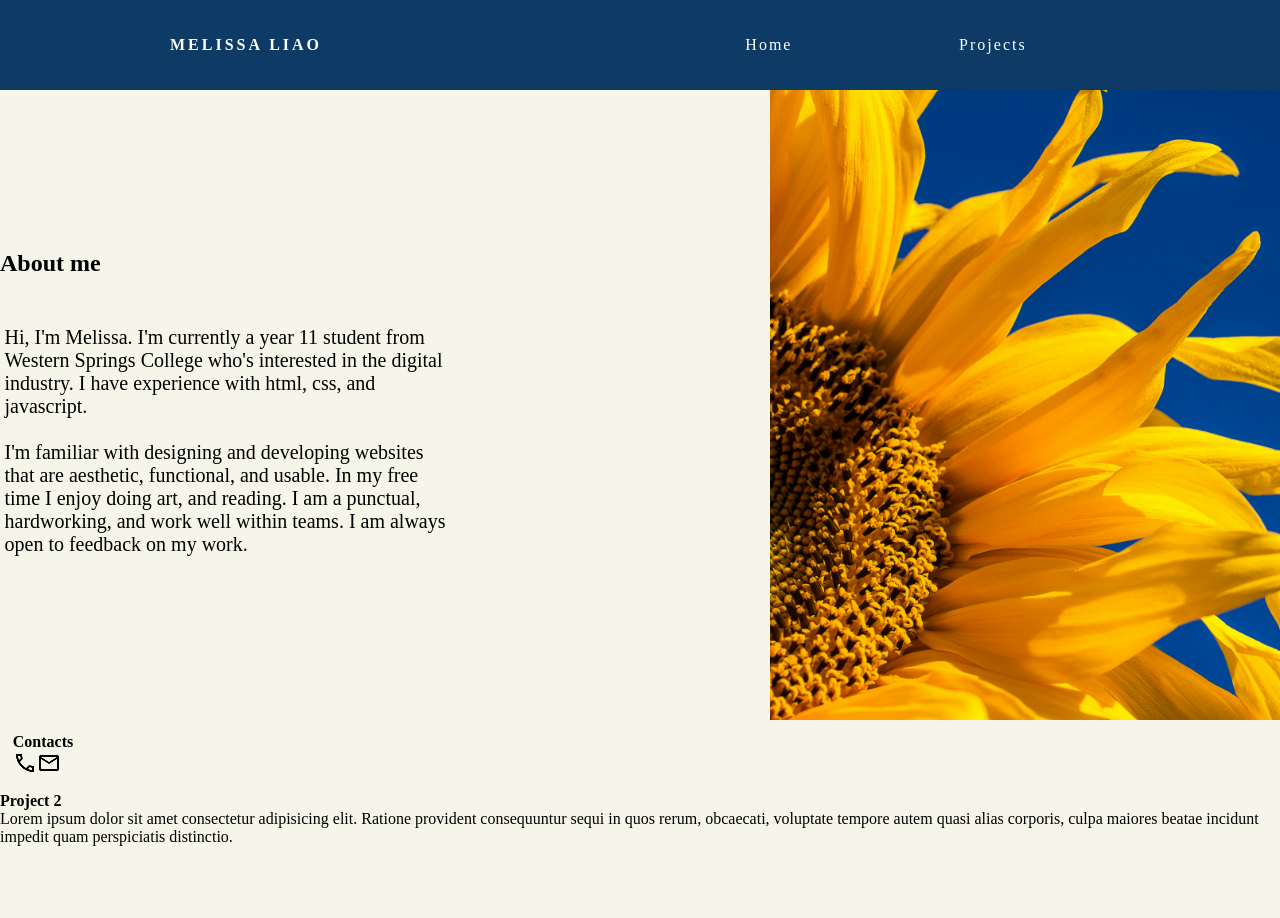
==== index.html @ 502cbdad "Adding Project 2 framework Adding html framework for project 2" ====
<!DOCTYPE html>
<html lang="en">
<head>
    <meta charset="UTF-8">
    <meta name="viewport" content="width=device-width, initial-scale=1.0">
    <title>Melissa Liao's Portfolio</title>
    <link rel="stylesheet" href="style.css">

    <!--FONTS-->

    <!--DM SERIF TEXT-->
    <link rel="preconnect" href="https://fonts.googleapis.com">
<link rel="preconnect" href="https://fonts.gstatic.com" crossorigin>
<link href="https://fonts.googleapis.com/css2?family=DM+Serif+Text:ital@0;1&display=swap" rel="stylesheet">

    <!--POPPINS-->
<link rel="preconnect" href="https://fonts.googleapis.com">
<link rel="preconnect" href="https://fonts.gstatic.com" crossorigin>
<link href="https://fonts.googleapis.com/css2?family=DM+Serif+Text:ital@0;1&family=Poppins:ital,wght@0,100;0,200;0,300;0,400;0,500;0,600;0,700;0,800;0,900;1,100;1,200;1,300;1,400;1,500;1,600;1,700;1,800;1,900&display=swap" rel="stylesheet">

</head>
<body>
    <!--NAVIGATION BAR-->
<nav>
    <div class="logo">
        <h4>Melissa Liao</h4>
    </div>
    
    <ul class="nav-links">
        <li><a href="index.html">Home</a></li>
        <li><a href="project_1.html">Projects</a></li>
    </ul>
</nav>

<!--ABOUT ME-->

<div class="container">
<div class="aboutme">
<h3>About me</h3>
<p>Hi, I'm Melissa. I'm currently a year 11 student from Western Springs College who's interested in the digital industry.
I have experience with html, css, and javascript. <br><br>I'm familiar with designing and developing websites that are aesthetic, functional, and usable. In my free time I enjoy doing art, and reading. I am a punctual, hardworking, and work well within teams. I am always open to feedback on my work.</p>
</div>

<!--Big image for about me page-->
<div class="homepage-img">
    <img src="/Portfolio_images/about_me_image.jpg">
</div>
</div>
<!--Contacts-->
<div class="contacts">
    <h4>Contacts</h4>
    <ul class="contact-ul">
        <li><a href="tel:+64 28 419 1851"><img src="/Portfolio_images/call_icon.png"></a></li>
        <li><a href="mailto:MelissaLiao1852@gmail.com"><img src="/Portfolio_images/mail_icon.png"></a></li>
    </ul>
</div>


<!--Project 2-->
<div class="project_2">
    <h4>Project 2</h4>
    <p>Lorem ipsum dolor sit amet consectetur adipisicing elit. Ratione provident consequuntur sequi in quos rerum, obcaecati, voluptate tempore autem quasi alias corporis, culpa maiores beatae incidunt impedit quam perspiciatis distinctio.</p>
    <ul>
        <li><a href=""></a></li>
        <li><a href=""></a></li>
        <li><a href=""></a></li>
    </ul>
    <img>
    <img>
    <img>
</div>
</body>
</html>
---- style.css ----
*{
    margin: 0;
    padding: 0;
    box-sizing: border-box;
    
}

body{
    background-color: #F6F5E9;
}


nav{
    display: flex;
    justify-content: space-around;
    align-items: center;
    min-height: 10vh;
    background-color: #0D3B66;
    font-family: 'DM serif';
    position: sticky;
    top: 0;
}

.logo {
    color: #FFFFFF;
    text-transform: uppercase;
    letter-spacing: 3px;
    
}

.nav-links{
    display: flex;
    justify-content: space-around;
    width: 35%;
}
.nav-links li{
    list-style: none;
}

.nav-links a{
    color: #FFFFFF;
    text-decoration: none;
    letter-spacing: 2px;
    font-size: 16px;
    transition: color 0.3s ease;
    
}

.nav-links a:hover{
    color: #ffe0b0;
    text-decoration: none;
    letter-spacing: 2px;
    font-size: 16px;
    
}

.contact-ul{
    display: flex;
    align-items: center;
}

.contact-ul li{
    list-style: none;
}

.homepage-img img {
    max-height: 70vh;
    display: flex;
    justify-content: center;

   
   
}

.aboutme p{
    display: flex;
    justify-content: space-between;
    max-width: 70vh;
    min-width: 50vh;
    padding:1%;
    font-family: DM serif;
    font-size: 20px;
}

.aboutme h3{
    padding-bottom: 10%;
    display: flex;
    font-family: DM serif;
    font-size: 24px;
}

.contacts {
    padding: 1%;
}

.container {
    display: flex;
    align-items: center;
    gap: 320px;
}

.projectcontainer{
    display: flex;
    align-items: flex-start;
    justify-content: space-around;
    flex-direction: column;
}
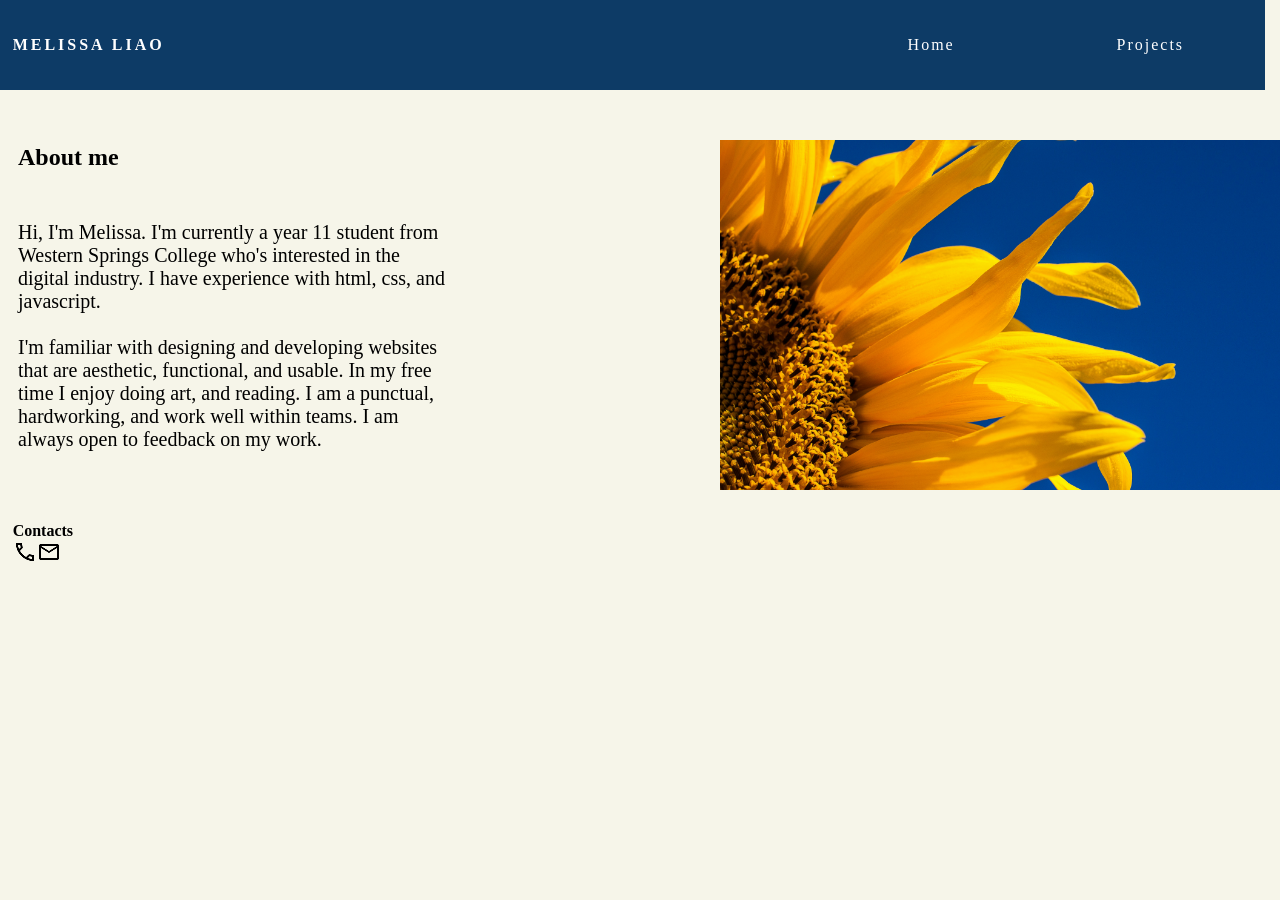
==== commit 674db7ab: "Relocated Project 2 Moved project 2 to project page. Renamed project1 page to project page for a scr" ====
--- a/index.html
+++ b/index.html
@@ -28,7 +28,7 @@
     
     <ul class="nav-links">
         <li><a href="index.html">Home</a></li>
-        <li><a href="project_1.html">Projects</a></li>
+        <li><a href="projects.html">Projects</a></li>
     </ul>
 </nav>
 
@@ -56,18 +56,6 @@
 </div>
 
 
-<!--Project 2-->
-<div class="project_2">
-    <h4>Project 2</h4>
-    <p>Lorem ipsum dolor sit amet consectetur adipisicing elit. Ratione provident consequuntur sequi in quos rerum, obcaecati, voluptate tempore autem quasi alias corporis, culpa maiores beatae incidunt impedit quam perspiciatis distinctio.</p>
-    <ul>
-        <li><a href=""></a></li>
-        <li><a href=""></a></li>
-        <li><a href=""></a></li>
-    </ul>
-    <img>
-    <img>
-    <img>
-</div>
+
 </body>
 </html>
--- a/style.css
+++ b/style.css
@@ -5,14 +5,21 @@
     
 }
 
+html{
+    scrollbar-gutter: stable;
+
+}
+
 body{
     background-color: #F6F5E9;
 }
 
 
+/*NAVIGATION BAR*/
 nav{
     display: flex;
-    justify-content: space-around;
+    justify-content: space-between;
+    padding-left: 1%;
     align-items: center;
     min-height: 10vh;
     background-color: #0D3B66;
@@ -53,7 +60,7 @@
     font-size: 16px;
     
 }
-
+/*CONTACTS*/
 .contact-ul{
     display: flex;
     align-items: center;
@@ -63,21 +70,28 @@
     list-style: none;
 }
 
-.homepage-img img {
-    max-height: 70vh;
-    display: flex;
-    justify-content: center;
+/*HOMEPAGE INFO*/
 
-   
-   
+.homepage-img img{
+    padding-top: 7%;
+    width: 720px;
+    height: 400px;
+    object-fit: cover;
+    margin-right: 0;
+    margin-bottom: 15px;
+    object-position: left;
 }
 
+
+
 .aboutme p{
+    
     display: flex;
     justify-content: space-between;
     max-width: 70vh;
     min-width: 50vh;
     padding:1%;
+    padding-left: 4%;
     font-family: DM serif;
     font-size: 20px;
 }
@@ -87,6 +101,7 @@
     display: flex;
     font-family: DM serif;
     font-size: 24px;
+    padding-left: 4%;
 }
 
 .contacts {
@@ -96,8 +111,10 @@
 .container {
     display: flex;
     align-items: center;
-    gap: 320px;
+    gap: 30vh;
 }
+
+/*PROJECTS PAGE*/
 
 .projectcontainer{
     display: flex;
@@ -106,3 +123,25 @@
     flex-direction: column;
 }
 
+.projectcontainer h4{
+    padding-bottom: 10%;
+    display: flex;
+    font-family: DM serif;
+    font-size: 24px;
+    padding-left: 4%;
+
+}
+
+.projectcontainer p{
+    display: flex;
+    justify-content: space-between;
+    max-width: 70vh;
+    min-width: 50vh;
+    padding:1%;
+    padding-left: 4%;
+    font-family: DM serif;
+    font-size: 20px;
+
+
+}
+
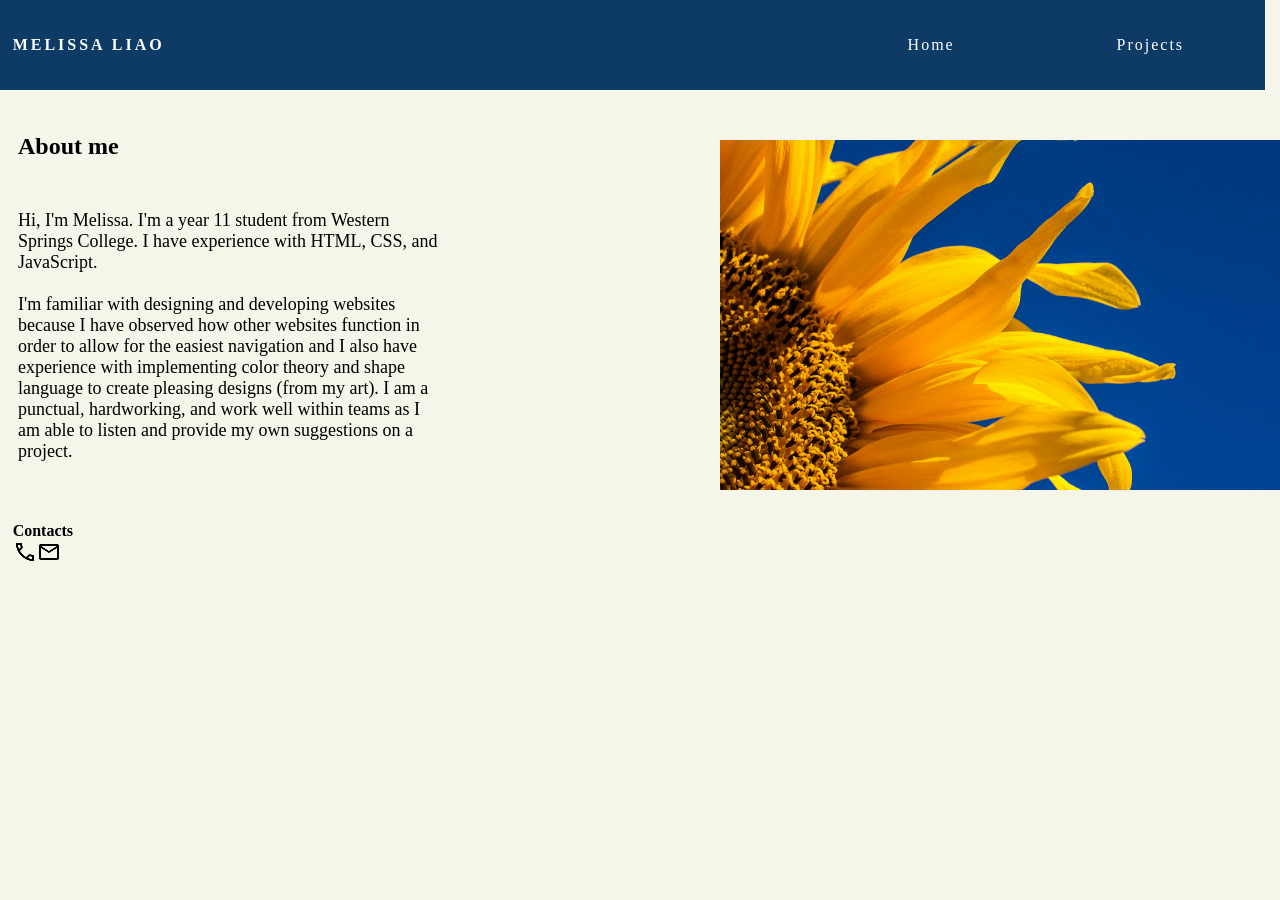
==== commit b8b5b9bc: "Added to my About me paragraph Made it so employers will understand my skills better." ====
--- a/index.html
+++ b/index.html
@@ -37,8 +37,8 @@
 <div class="container">
 <div class="aboutme">
 <h3>About me</h3>
-<p>Hi, I'm Melissa. I'm currently a year 11 student from Western Springs College who's interested in the digital industry.
-I have experience with html, css, and javascript. <br><br>I'm familiar with designing and developing websites that are aesthetic, functional, and usable. In my free time I enjoy doing art, and reading. I am a punctual, hardworking, and work well within teams. I am always open to feedback on my work.</p>
+<p>Hi, I'm Melissa. I'm a year 11 student from Western Springs College.
+I have experience with HTML, CSS, and JavaScript. <br><br>I'm familiar with designing and developing websites because I have observed how other websites function in order to allow for the easiest navigation and I also have experience with implementing color theory and shape language to create pleasing designs (from my art). I am a punctual, hardworking, and work well within teams as I am able to listen and provide my own suggestions on a project.</p>
 </div>
 
 <!--Big image for about me page-->
--- a/style.css
+++ b/style.css
@@ -93,7 +93,7 @@
     padding:1%;
     padding-left: 4%;
     font-family: DM serif;
-    font-size: 20px;
+    font-size: 18px;
 }
 
 .aboutme h3{
@@ -115,33 +115,97 @@
 }
 
 /*PROJECTS PAGE*/
-
-.projectcontainer{
-    display: flex;
-    align-items: flex-start;
-    justify-content: space-around;
+.project_container{
+    display: flex;
+    align-items: center;
+    gap: 40px;
+    padding: 20px;
+    justify-content: center;
+}
+
+.project_details{
+    
+    
+    padding:1%;
+    padding-left: 1%;
+    font-family: DM serif;
+    font-size: 20px;
+    list-style-position: inside;
+    flex: 1;
     flex-direction: column;
-}
-
-.projectcontainer h4{
-    padding-bottom: 10%;
+    width: 30vh;
+
+    
+  
+}
+
+.img-side{
+
+    display: flex;
+    flex-direction: column;
+    align-items: center;
+    gap: 15px;
+    flex: 2;
+    max-width: 600px;
+    
+}
+
+.small_images{
+
+    display: flex;
+    flex-direction: row;
+    gap:50px;
+    width: 300px;
+    align-items: flex-end;
+    padding-right: 25%;
+    
+    
+
+}
+
+.projectdetails h4{
+    padding-top: 2.5%;
+    padding-bottom: 4%;
     display: flex;
     font-family: DM serif;
     font-size: 24px;
-    padding-left: 4%;
-
-}
-
-.projectcontainer p{
-    display: flex;
-    justify-content: space-between;
-    max-width: 70vh;
-    min-width: 50vh;
-    padding:1%;
-    padding-left: 4%;
-    font-family: DM serif;
-    font-size: 20px;
-
-
-}
-
+}
+
+.projectdetails ul{
+    padding-top: 10%;
+}
+
+
+
+
+.small_images img{
+    width: 100%;
+    height: auto;
+    border-radius: 5px;
+    display: block;
+
+
+}
+
+
+
+#big_image img{
+
+    width: 100%;
+    height: auto;
+    border-radius: 10px;
+    display: block;
+}
+
+#big_image{
+    display: flex;
+    flex-direction: column;
+    gap:15px;
+    width: 100%;
+    height: auto;
+    
+    
+    
+}
+
+
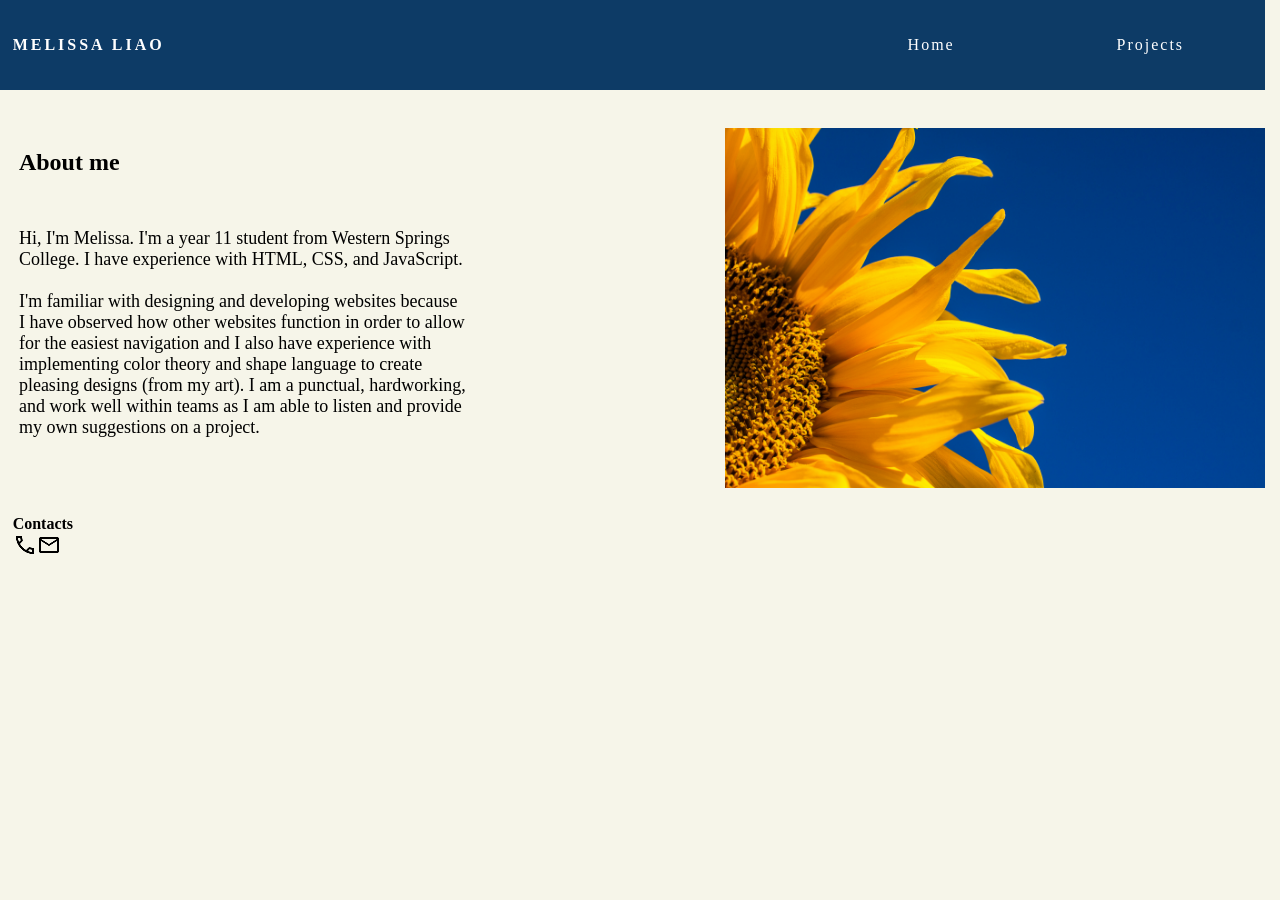
==== commit a8ee5240: "Making images the same length away from the nav bar" ====
--- a/index.html
+++ b/index.html
@@ -43,7 +43,7 @@
 
 <!--Big image for about me page-->
 <div class="homepage-img">
-    <img src="/Portfolio_images/about_me_image.jpg">
+    <img src="/Portfolio_images/about_me_image.jpg" alt="Image of Sunflower on a blue background">
 </div>
 </div>
 <!--Contacts-->
--- a/style.css
+++ b/style.css
@@ -75,13 +75,21 @@
 .homepage-img img{
     padding-top: 7%;
     width: 720px;
-    height: 400px;
+    max-width: 100%;
+    max-height: 400px;
     object-fit: cover;
     margin-right: 0;
     margin-bottom: 15px;
     object-position: left;
-}
-
+    
+}
+
+.homepage-img{
+    display: flex;
+    flex-direction: row;
+    align-items: flex-end;
+    flex-wrap: wrap;
+}
 
 
 .aboutme p{
@@ -94,6 +102,7 @@
     padding-left: 4%;
     font-family: DM serif;
     font-size: 18px;
+ 
 }
 
 .aboutme h3{
@@ -111,36 +120,43 @@
 .container {
     display: flex;
     align-items: center;
-    gap: 30vh;
-}
+    gap: 20%;
+    flex-direction: row;
+
+}
+
+@media (max-width: 768px) {
+    .container{
+        flex-direction: column;
+    }
+}
+
+
 
 /*PROJECTS PAGE*/
 .project_container{
     display: flex;
     align-items: center;
-    gap: 40px;
+    gap: 20%;
+    justify-content: center;
     padding: 20px;
-    justify-content: center;
 }
 
 .project_details{
-    
-    
     padding:1%;
-    padding-left: 1%;
     font-family: DM serif;
     font-size: 20px;
     list-style-position: inside;
+    min-width: 200px;
     flex: 1;
     flex-direction: column;
-    width: 30vh;
-
-    
+    display: flex;
+
   
 }
 
+
 .img-side{
-
     display: flex;
     flex-direction: column;
     align-items: center;
@@ -158,39 +174,26 @@
     width: 300px;
     align-items: flex-end;
     padding-right: 25%;
-    
-    
-
-}
-
-.projectdetails h4{
-    padding-top: 2.5%;
+
+}
+
+.project_details h3{
+    margin: 0;
     padding-bottom: 4%;
     display: flex;
     font-family: DM serif;
     font-size: 24px;
 }
-
-.projectdetails ul{
-    padding-top: 10%;
-}
-
-
-
 
 .small_images img{
     width: 100%;
+    max-width: 250px;
     height: auto;
     border-radius: 5px;
-    display: block;
-
-
-}
-
-
+}
 
 #big_image img{
-
+    padding-top: 4%;
     width: 100%;
     height: auto;
     border-radius: 10px;
@@ -203,9 +206,15 @@
     gap:15px;
     width: 100%;
     height: auto;
-    
-    
-    
-}
-
-
+    flex-wrap: wrap;
+}
+
+@media (max-width: 786px) {
+    .big_image {
+        flex-direction: column;
+    }
+        .small-images {
+        flex-direction: column;
+    }
+}
+
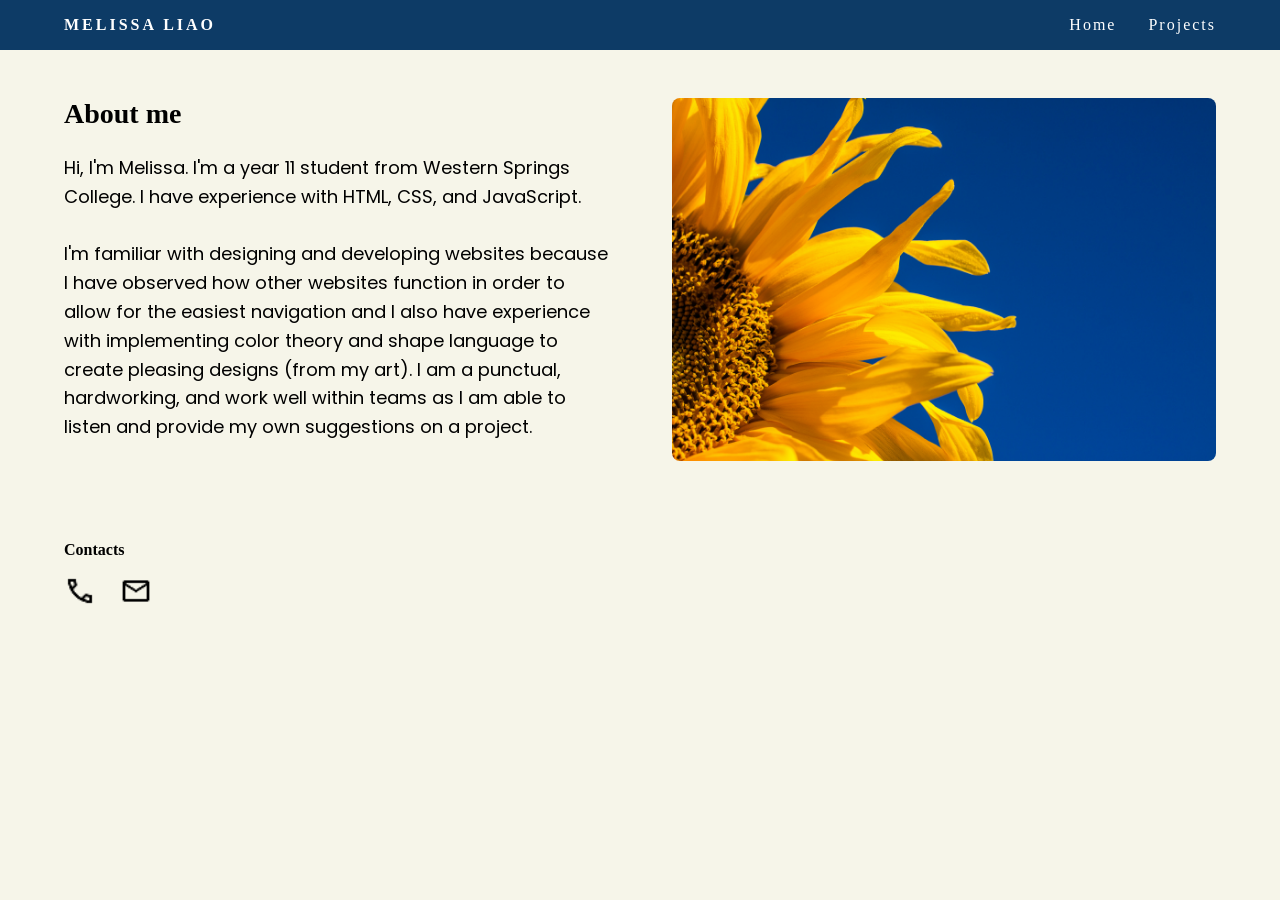
==== commit 4b5ba739: "Fixing classes and improving the structure of the website" ====
--- a/index.html
+++ b/index.html
@@ -34,24 +34,37 @@
 
 <!--ABOUT ME-->
 
-<div class="container">
-<div class="aboutme">
-<h3>About me</h3>
-<p>Hi, I'm Melissa. I'm a year 11 student from Western Springs College.
-I have experience with HTML, CSS, and JavaScript. <br><br>I'm familiar with designing and developing websites because I have observed how other websites function in order to allow for the easiest navigation and I also have experience with implementing color theory and shape language to create pleasing designs (from my art). I am a punctual, hardworking, and work well within teams as I am able to listen and provide my own suggestions on a project.</p>
-</div>
+<main class="container">
+    <section class="aboutme">
+        <h3>About me</h3>
+        <p>Hi, I'm Melissa. I'm a year 11 student from Western Springs College.
+        I have experience with HTML, CSS, and JavaScript. <br><br>
+        I'm familiar with designing and developing websites because I 
+        have observed how other websites function in order to allow
+        for the easiest navigation and I also have experience 
+        with implementing color theory and shape language to
+        create pleasing designs (from my art).
+        I am a punctual, hardworking, and work well within teams as 
+        I am able to listen and provide my own suggestions on a project.</p>
+    </section>
 
 <!--Big image for about me page-->
-<div class="homepage-img">
-    <img src="/Portfolio_images/about_me_image.jpg" alt="Image of Sunflower on a blue background">
-</div>
-</div>
+    <div class="homepage-img">
+        <img src="/Portfolio_images/about_me_image.jpg" alt="Image of Sunflower on a blue background">
+    </div>
+</main>
 <!--Contacts-->
 <div class="contacts">
     <h4>Contacts</h4>
     <ul class="contact-ul">
-        <li><a href="tel:+64 28 419 1851"><img src="/Portfolio_images/call_icon.png"></a></li>
-        <li><a href="mailto:MelissaLiao1852@gmail.com"><img src="/Portfolio_images/mail_icon.png"></a></li>
+        <li>
+            <a href="tel:+64 28 419 1851"><img src="/Portfolio_images/call_icon.png"></a>
+        </li>
+        <li>
+            <a href="mailto:MelissaLiao1852@gmail.com">
+            <img src="/Portfolio_images/mail_icon.png">
+            </a>
+        </li>
     </ul>
 </div>
 
--- a/style.css
+++ b/style.css
@@ -6,12 +6,13 @@
 }
 
 html{
-    scrollbar-gutter: stable;
-
+    scroll-behavior: smooth;
 }
 
 body{
     background-color: #F6F5E9;
+    font-family: 'Poppins', sans-serif;
+    color: #000000;
 }
 
 
@@ -19,13 +20,13 @@
 nav{
     display: flex;
     justify-content: space-between;
-    padding-left: 1%;
     align-items: center;
-    min-height: 10vh;
+    padding: 1rem 5%;
     background-color: #0D3B66;
-    font-family: 'DM serif';
+    font-family: 'DM serif Display', serif;
     position: sticky;
     top: 0;
+    z-index: 1000;
 }
 
 .logo {
@@ -38,9 +39,7 @@
 .nav-links{
     display: flex;
     justify-content: space-around;
-    width: 35%;
-}
-.nav-links li{
+    gap: 2rem;
     list-style: none;
 }
 
@@ -60,69 +59,68 @@
     font-size: 16px;
     
 }
-/*CONTACTS*/
-.contact-ul{
-    display: flex;
-    align-items: center;
-}
-
-.contact-ul li{
-    list-style: none;
-}
 
 /*HOMEPAGE INFO*/
+.container {
+    display: flex;
+    align-items: flex-start;
+    gap: 4rem;
+    padding: 3rem 5%;
+}
+
+
 
 .homepage-img img{
-    padding-top: 7%;
-    width: 720px;
-    max-width: 100%;
+    width: 100%;
+    max-width: 600px;
     max-height: 400px;
     object-fit: cover;
-    margin-right: 0;
-    margin-bottom: 15px;
-    object-position: left;
-    
+    border-radius: 8px;
 }
 
 .homepage-img{
-    display: flex;
-    flex-direction: row;
-    align-items: flex-end;
-    flex-wrap: wrap;
-}
-
+    flex: 1;
+    display: flex;
+    justify-content: center;
+}
+
+.aboutme{
+    flex: 1;
+}
 
 .aboutme p{
-    
-    display: flex;
-    justify-content: space-between;
-    max-width: 70vh;
-    min-width: 50vh;
-    padding:1%;
-    padding-left: 4%;
+    font-size: 18px;
+    line-height: 1.6;
+    margin-bottom: 1rem;
+ 
+}
+
+.aboutme h3{
+    padding-bottom: 1.5rem;
     font-family: DM serif;
-    font-size: 18px;
- 
-}
-
-.aboutme h3{
-    padding-bottom: 10%;
-    display: flex;
-    font-family: DM serif;
-    font-size: 24px;
-    padding-left: 4%;
-}
-
+    font-size: 28px;
+}
+
+/*CONTACTS*/
 .contacts {
-    padding: 1%;
-}
-
-.container {
+    padding: 2rem 5%;
+}
+
+.contacts h4 {
+    font-family: 'DM Serif Display', serif;
+    margin-bottom: 1rem;
+}
+
+.contact-ul{
     display: flex;
     align-items: center;
-    gap: 20%;
-    flex-direction: row;
-
+    gap: 1.5rem;
+    list-style: none;
+}
+
+.contact-ul img{
+    width: 32px;
+    height: 32;
 }
 
 @media (max-width: 768px) {
@@ -134,27 +132,29 @@
 
 
 /*PROJECTS PAGE*/
+.projects-wrapper {
+    padding: 2rem 5%;
+}
+
 .project_container{
     display: flex;
-    align-items: center;
-    gap: 20%;
-    justify-content: center;
-    padding: 20px;
+    align-items: flex-start;
+    gap: 4rem;
+    justify-content: space-between;
+    padding: 3rem 0;
+    border-bottom: 1px solid #0D3B66;
 }
 
 .project_details{
+    flex: 1;
     padding:1%;
-    font-family: DM serif;
     font-size: 20px;
-    list-style-position: inside;
-    min-width: 200px;
-    flex: 1;
-    flex-direction: column;
-    display: flex;
-
-  
-}
-
+    line-height: 1.5;
+}
+
+.project_details {
+    padding-top: 30px;
+}
 
 .img-side{
     display: flex;
@@ -163,37 +163,37 @@
     gap: 15px;
     flex: 2;
     max-width: 600px;
-    
 }
 
 .small_images{
 
     display: flex;
     flex-direction: row;
-    gap:50px;
-    width: 300px;
+    gap:20px;
     align-items: flex-end;
-    padding-right: 25%;
+    padding-right: 10px;
 
 }
 
 .project_details h3{
-    margin: 0;
-    padding-bottom: 4%;
-    display: flex;
+    margin-top: 0;
+    padding-top: 10%;
+    padding-bottom: 10%;
     font-family: DM serif;
     font-size: 24px;
+    
 }
 
 .small_images img{
-    width: 100%;
     max-width: 250px;
     height: auto;
     border-radius: 5px;
+    display: block;
+
 }
 
 #big_image img{
-    padding-top: 4%;
+    padding-top: 7%;
     width: 100%;
     height: auto;
     border-radius: 10px;
@@ -209,8 +209,11 @@
     flex-wrap: wrap;
 }
 
-@media (max-width: 786px) {
-    .big_image {
+@media (max-width: 768px) {
+    .project_container{
+        flex-direction: column;
+    }
+    #big_image {
         flex-direction: column;
     }
         .small-images {
@@ -218,3 +221,12 @@
     }
 }
 
+/* BLENDER PROJECT*/
+
+.blender_images img{
+    width: 400px;
+    height: 100%;
+    display: block;
+
+}
+
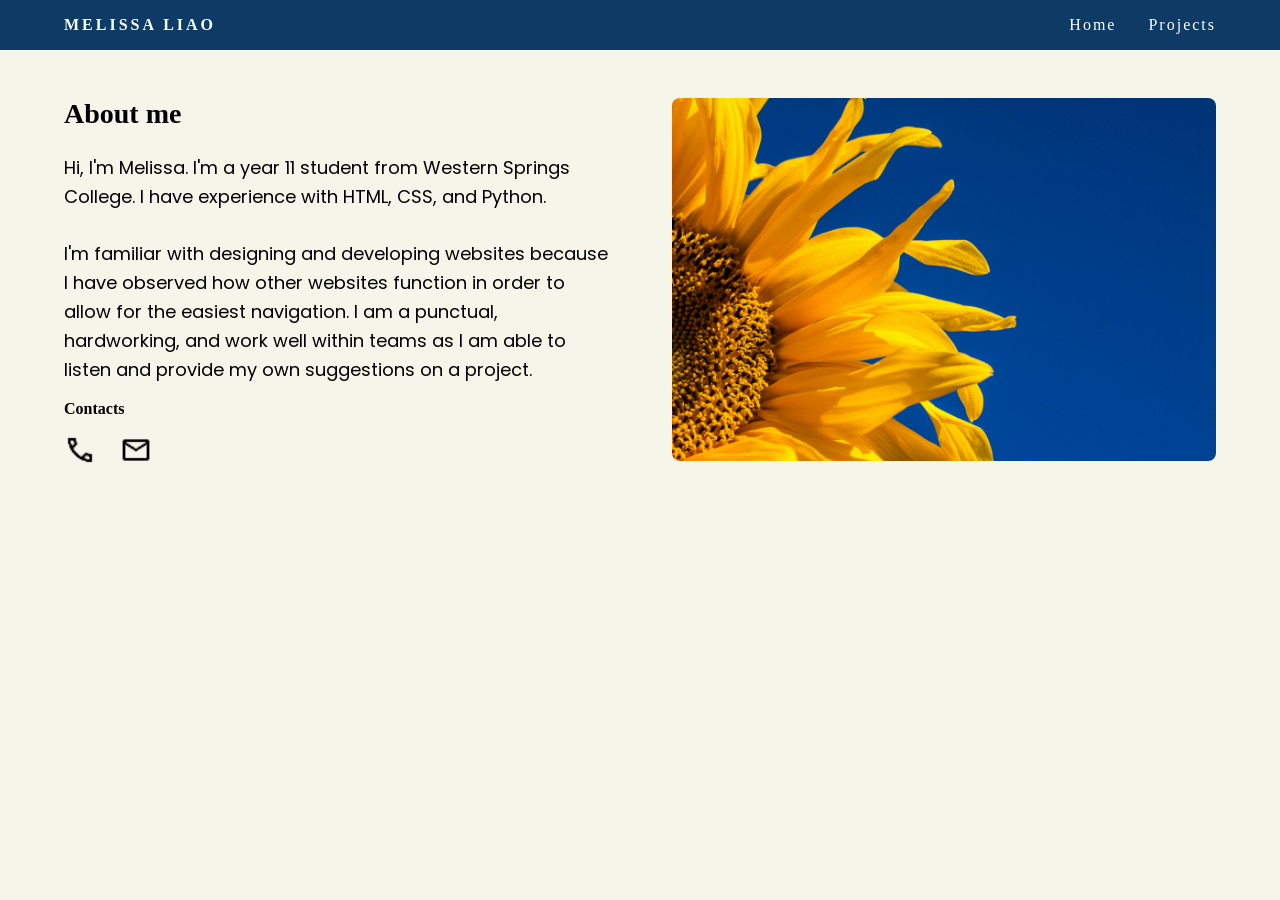
==== commit 42437741: "Fixing issues when minimising screen and revising paragraphs" ====
--- a/index.html
+++ b/index.html
@@ -38,23 +38,13 @@
     <section class="aboutme">
         <h3>About me</h3>
         <p>Hi, I'm Melissa. I'm a year 11 student from Western Springs College.
-        I have experience with HTML, CSS, and JavaScript. <br><br>
+        I have experience with HTML, CSS, and Python. <br><br>
         I'm familiar with designing and developing websites because I 
         have observed how other websites function in order to allow
-        for the easiest navigation and I also have experience 
-        with implementing color theory and shape language to
-        create pleasing designs (from my art).
+        for the easiest navigation.
         I am a punctual, hardworking, and work well within teams as 
         I am able to listen and provide my own suggestions on a project.</p>
-    </section>
-
-<!--Big image for about me page-->
-    <div class="homepage-img">
-        <img src="/Portfolio_images/about_me_image.jpg" alt="Image of Sunflower on a blue background">
-    </div>
-</main>
-<!--Contacts-->
-<div class="contacts">
+        <div class="contacts">
     <h4>Contacts</h4>
     <ul class="contact-ul">
         <li>
@@ -67,6 +57,17 @@
         </li>
     </ul>
 </div>
+    </section>
+    
+
+<!--Big image for about me page-->
+    <div class="homepage-img">
+        <img src="/Portfolio_images/about_me_image.jpg" alt="Image of Sunflower on a blue background">
+    </div>
+    
+</main>
+<!--Contacts-->
+
 
 
 
--- a/style.css
+++ b/style.css
@@ -2,7 +2,7 @@
     margin: 0;
     padding: 0;
     box-sizing: border-box;
-    
+    list-style-position: inside;
 }
 
 html{
@@ -102,9 +102,6 @@
 }
 
 /*CONTACTS*/
-.contacts {
-    padding: 2rem 5%;
-}
 
 .contacts h4 {
     font-family: 'DM Serif Display', serif;
@@ -120,20 +117,14 @@
 
 .contact-ul img{
     width: 32px;
-    height: 32;
-}
-
-@media (max-width: 768px) {
-    .container{
-        flex-direction: column;
-    }
-}
-
+    height: 32px;
+}
 
 
 /*PROJECTS PAGE*/
 .projects-wrapper {
     padding: 2rem 5%;
+    width: 100%;
 }
 
 .project_container{
@@ -142,27 +133,35 @@
     gap: 4rem;
     justify-content: space-between;
     padding: 3rem 0;
-    border-bottom: 1px solid #0D3B66;
-}
+    border-bottom: 5px solid #0D3B66;
+}
+
 
 .project_details{
     flex: 1;
     padding:1%;
-    font-size: 20px;
-    line-height: 1.5;
-}
-
-.project_details {
-    padding-top: 30px;
+    font-size: 18px;
+    line-height: 1.6;
+}
+
+.project_details h3 {
+    margin-top: 0;
+    padding-bottom: 1.5rem;
+    font-family: 'DM Serif Display', serif;
+    font-size: 26px;
+}
+
+.project_links{
+    margin: 1.5rem 0;
+    padding-left: 1.2rem;
 }
 
 .img-side{
     display: flex;
     flex-direction: column;
-    align-items: center;
     gap: 15px;
-    flex: 2;
-    max-width: 600px;
+    flex: 1;
+    width: 100%;
 }
 
 .small_images{
@@ -172,49 +171,65 @@
     gap:20px;
     align-items: flex-end;
     padding-right: 10px;
-
-}
-
-.project_details h3{
-    margin-top: 0;
-    padding-top: 10%;
-    padding-bottom: 10%;
-    font-family: DM serif;
-    font-size: 24px;
-    
-}
+    width: 100%;
+    height: auto;
+
+}
+
+
 
 .small_images img{
-    max-width: 250px;
+    max-width: 300px;
     height: auto;
     border-radius: 5px;
     display: block;
-
-}
+    object-fit: cover;
+
+}
+
+.small_images_grid {
+    display: grid;
+    grid-template-columns: 2, 150px;
+    grid-template-rows: 2, 150px;
+    gap: 10px;
+    flex-shrink: 0;
+}
+
+
+.small_images_grid img{
+    width: 100%;
+    height: auto;
+    object-fit: cover;
+    border-radius: 8px;
+}
+
 
 #big_image img{
-    padding-top: 7%;
-    width: 100%;
-    height: auto;
-    border-radius: 10px;
+    width: 100%;
+    height: auto;
+    border-radius: 8px;
     display: block;
 }
 
-#big_image{
-    display: flex;
-    flex-direction: column;
-    gap:15px;
-    width: 100%;
-    height: auto;
-    flex-wrap: wrap;
-}
+#big_image figcaption {
+    font-size: 11;
+    letter-spacing: 1px;
+    margin: 5px;
+    color: #000000;
+}
+
+
+
 
 @media (max-width: 768px) {
+    .container,
     .project_container{
         flex-direction: column;
+        gap: 2rem;
     }
-    #big_image {
-        flex-direction: column;
+    .nav-links {
+        width: auto;
+        gap: 1rem;
     }
         .small-images {
         flex-direction: column;
@@ -223,10 +238,3 @@
 
 /* BLENDER PROJECT*/
 
-.blender_images img{
-    width: 400px;
-    height: 100%;
-    display: block;
-
-}
-
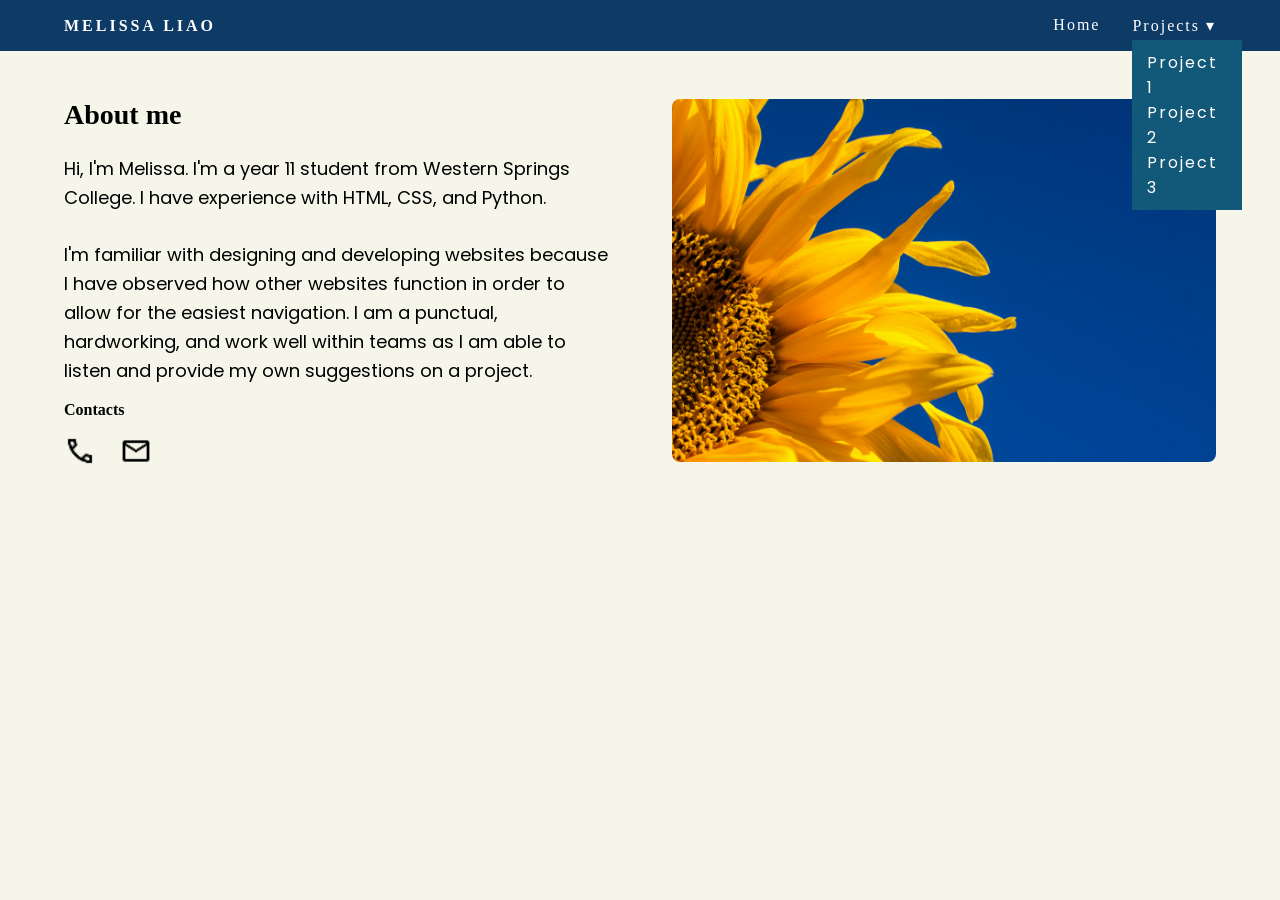
==== commit 1abbf1bf: "Adding a dropdown menu and adjusting the size,  and how its displayed on screen." ====
--- a/index.html
+++ b/index.html
@@ -28,7 +28,20 @@
     
     <ul class="nav-links">
         <li><a href="index.html">Home</a></li>
-        <li><a href="projects.html">Projects</a></li>
+        <div class="dropdown">
+
+        <li><a href="projects.html">Projects &#x25BE;</a></li>
+        
+            <ul class="dropdown_list">
+                <li class="dropdown_item">
+                    <a href="#" class="dropdown_link">Project 1</a>
+                    <a href="#" class="dropdown_link">Project 2</a>
+                    <a href="#" class="dropdown_link">Project 3</a>
+                </li>
+            </ul>
+        </div>
+        
+        
     </ul>
 </nav>
 
--- a/style.css
+++ b/style.css
@@ -47,8 +47,8 @@
     color: #FFFFFF;
     text-decoration: none;
     letter-spacing: 2px;
+    transition: color 0.3s ease;
     font-size: 16px;
-    transition: color 0.3s ease;
     
 }
 
@@ -56,9 +56,36 @@
     color: #ffe0b0;
     text-decoration: none;
     letter-spacing: 2px;
-    font-size: 16px;
+
     
 }
+
+.dropdown {
+    position: relative;
+
+}
+
+.dropdown_list {
+    background-color: #115879;
+    position: absolute;
+    left: 0;
+    top: 125%;
+    min-width: 110px;
+    list-style: none;
+
+}
+
+.dropdown_item {
+    padding: 10px 15px;
+    cursor: pointer;
+    font-family: 'Poppins', sans-serif;
+
+}
+
+.dropdown_link {
+
+}
+
 
 /*HOMEPAGE INFO*/
 .container {
@@ -236,5 +263,8 @@
     }
 }
 
-/* BLENDER PROJECT*/
-
+/*DROPDOWN MENU*/
+.dropdown_menu {
+    display: none;
+
+}
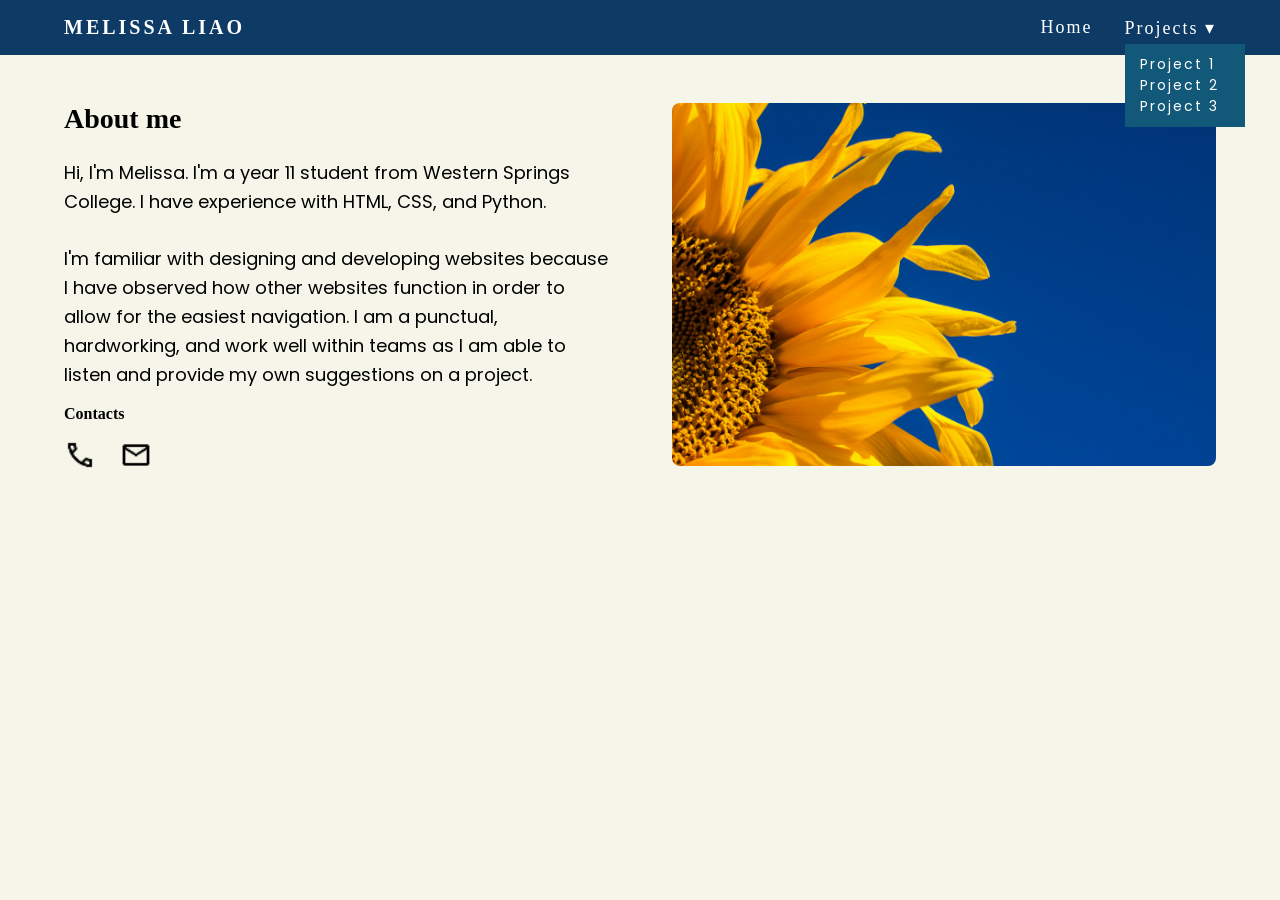
==== commit a15fa89b: "Finished linking the dropdown menu and did adjustments to font and media adjustments" ====
--- a/index.html
+++ b/index.html
@@ -31,12 +31,12 @@
         <div class="dropdown">
 
         <li><a href="projects.html">Projects &#x25BE;</a></li>
-        
+            <!--DROPDOWN MENU-->
             <ul class="dropdown_list">
                 <li class="dropdown_item">
-                    <a href="#" class="dropdown_link">Project 1</a>
-                    <a href="#" class="dropdown_link">Project 2</a>
-                    <a href="#" class="dropdown_link">Project 3</a>
+                    <a href="projects.html#project__1" class="dropdown_link">Project 1</a>
+                    <a href="projects.html#project__2" class="dropdown_link">Project 2</a>
+                    <a href="projects.html#project__3" class="dropdown_link">Project 3</a>
                 </li>
             </ul>
         </div>
--- a/style.css
+++ b/style.css
@@ -33,6 +33,7 @@
     color: #FFFFFF;
     text-transform: uppercase;
     letter-spacing: 3px;
+    font-size: 20px;
     
 }
 
@@ -41,6 +42,8 @@
     justify-content: space-around;
     gap: 2rem;
     list-style: none;
+    font-size: 18px;
+    
 }
 
 .nav-links a{
@@ -48,7 +51,7 @@
     text-decoration: none;
     letter-spacing: 2px;
     transition: color 0.3s ease;
-    font-size: 16px;
+    
     
 }
 
@@ -70,7 +73,7 @@
     position: absolute;
     left: 0;
     top: 125%;
-    min-width: 110px;
+    min-width: 120px;
     list-style: none;
 
 }
@@ -79,7 +82,7 @@
     padding: 10px 15px;
     cursor: pointer;
     font-family: 'Poppins', sans-serif;
-
+    font-size: 14px;
 }
 
 .dropdown_link {
@@ -133,6 +136,7 @@
 .contacts h4 {
     font-family: 'DM Serif Display', serif;
     margin-bottom: 1rem;
+    
 }
 
 .contact-ul{
@@ -261,6 +265,10 @@
         .small-images {
         flex-direction: column;
     }
+    .dropdown_list {
+        left: initial;
+        right: 0;
+    }
 }
 
 /*DROPDOWN MENU*/
